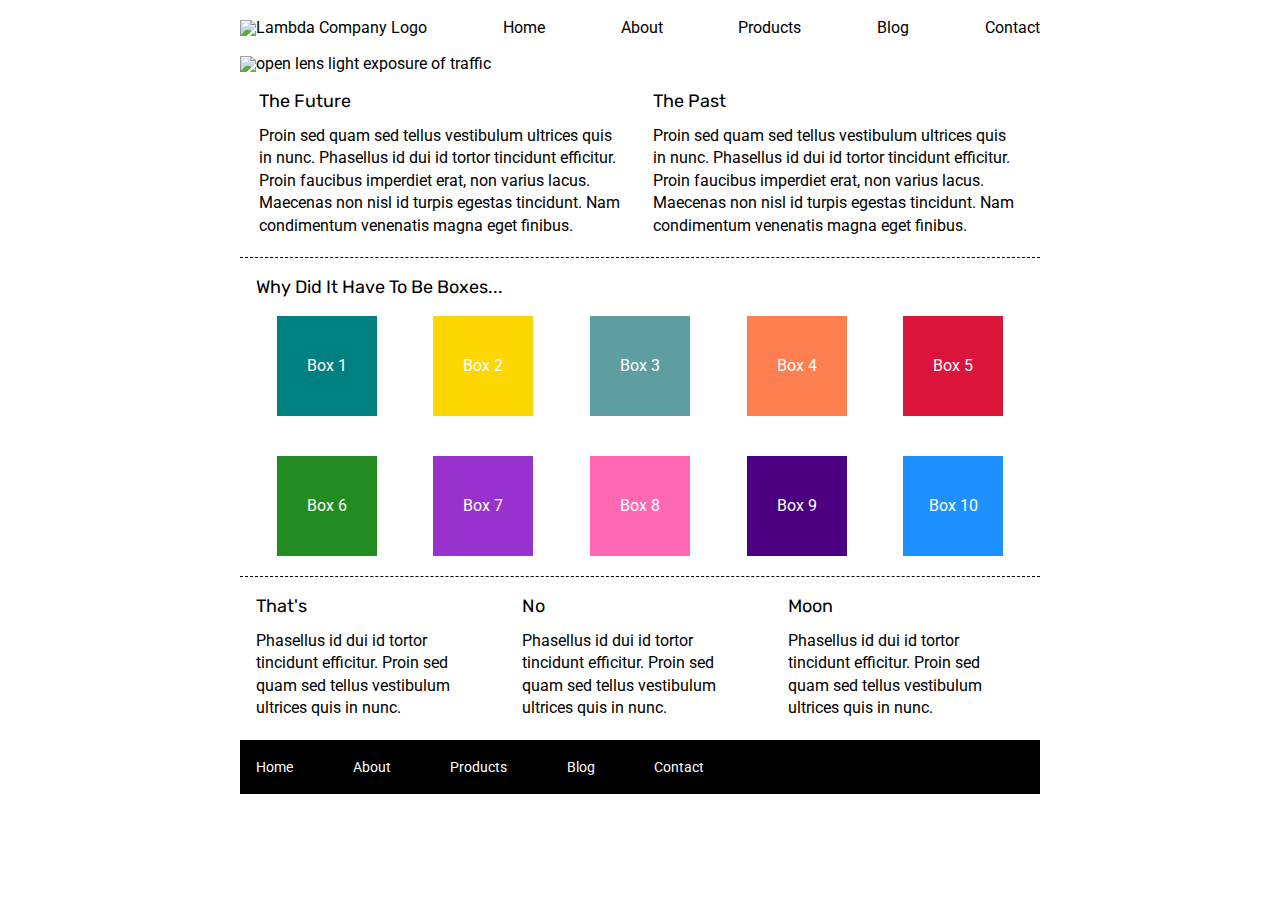
==== index.html @ 4c3def70 "Added Navigation and Header Image to index.html, Styled Navigation, Header, and Boxes on index.css" ====
<!doctype html>

<html lang="en">
<head>
  <meta charset="utf-8">

  <title>Sprint Challenge - Home</title>

  <link href="https://fonts.googleapis.com/css?family=Roboto|Rubik" rel="stylesheet">
  <link rel="stylesheet" href="css/index.css">

</head>

<body>
    <div class="container">
      <header>
        <nav>
          <a href="#"><img src="img/lambda-black.png" alt="Lambda Company Logo"></a>
          <a href="#">Home</a>
          <a href="about.html">About</a>
          <a href="#">Products</a>
          <a href="#">Blog</a>
          <a href="#">Contact</a>
        </nav>

        <img class="header-img" src="img/jumbo.jpg" alt="open lens light exposure of traffic">
      </header>

        <section class="top-content">
            <div class="text-container">
                <h2>The Future</h2>
                <p>Proin sed quam sed tellus vestibulum ultrices quis in nunc. Phasellus id dui id tortor tincidunt efficitur. Proin faucibus imperdiet erat, non varius lacus. Maecenas non nisl id turpis egestas tincidunt. Nam condimentum venenatis magna eget finibus.</p>
            </div>
            <div class="text-container">
                <h2>The Past</h2>
                <p>Proin sed quam sed tellus vestibulum ultrices quis in nunc. Phasellus id dui id tortor tincidunt efficitur. Proin faucibus imperdiet erat, non varius lacus. Maecenas non nisl id turpis egestas tincidunt. Nam condimentum venenatis magna eget finibus.</p>
            </div>
        </section>

        <section class="middle-content">

            <h2>Why Did It Have To Be Boxes...</h2>

            <div class="boxes">
                <div id="box1" class="box">Box 1</div>
                <div id="box2" class="box">Box 2</div>
                <div id="box3" class="box">Box 3</div>
                <div id="box4" class="box">Box 4</div>
                <div id="box5" class="box">Box 5</div>
                <div id="box6" class="box">Box 6</div>
                <div id="box7" class="box">Box 7</div>
                <div id="box8" class="box">Box 8</div>
                <div id="box9" class="box">Box 9</div>
                <div id="box10" class="box">Box 10</div>
            </div>

        </section>

        <section class="bottom-content">

            <div class="text-container">
                <h2>That's</h2>
                <p>Phasellus id dui id tortor tincidunt efficitur. Proin sed quam sed tellus vestibulum ultrices quis in nunc.</p>
            </div>
            <div class="text-container">
                <h2>No</h2>
                <p>Phasellus id dui id tortor tincidunt efficitur. Proin sed quam sed tellus vestibulum ultrices quis in nunc.</p>
            </div>
            <div class="text-container">
                <h2>Moon</h2>
                <p>Phasellus id dui id tortor tincidunt efficitur. Proin sed quam sed tellus vestibulum ultrices quis in nunc.</p>
            </div>

        </section>

        <footer>
            <nav>
                <a href="#">Home</a>
                <a href="#">About</a>
                <a href="#">Products</a>
                <a href="#">Blog</a>
                <a href="#">Contact</a>
            </nav>
        </footer>
    </div><!-- container -->
</body>
</html>
---- css/index.css ----
/* http://meyerweb.com/eric/tools/css/reset/
   v2.0 | 20110126
   License: none (public domain)
*/

html, body, div, span, applet, object, iframe,
h1, h2, h3, h4, h5, h6, p, blockquote, pre,
a, abbr, acronym, address, big, cite, code,
del, dfn, em, img, ins, kbd, q, s, samp,
small, strike, strong, sub, sup, tt, var,
b, u, i, center,
dl, dt, dd, ol, ul, li,
fieldset, form, label, legend,
table, caption, tbody, tfoot, thead, tr, th, td,
article, aside, canvas, details, embed,
figure, figcaption, footer, header, hgroup,
menu, nav, output, ruby, section, summary,
time, mark, audio, video {
	margin: 0;
	padding: 0;
	border: 0;
	font-size: 100%;
	font: inherit;
	vertical-align: baseline;
}
/* HTML5 display-role reset for older browsers */
article, aside, details, figcaption, figure,
footer, header, hgroup, menu, nav, section {
	display: block;
}
body {
	line-height: 1;
}
ol, ul {
	list-style: none;
}
blockquote, q {
	quotes: none;
}
blockquote:before, blockquote:after,
q:before, q:after {
	content: '';
	content: none;
}
table {
	border-collapse: collapse;
	border-spacing: 0;
}

* {
    box-sizing: border-box;
}

html, body {
    height: 100%;
    font-family: 'Roboto', sans-serif;
}

h1, h2, h3, h4, h5 {
    font-size: 18px;
    margin-bottom: 15px;
    font-family: 'Rubik', sans-serif;
}

p {
    line-height: 1.4;
}

.container {
    width: 800px;
    margin: 0 auto;
}

nav {
	display: flex;
	flex-direction: row;
	justify-content: space-between;
	align-items: flex-end;
	margin: 20px 0;
}

nav a {
	color: black;
	text-decoration: none;
}

nav a:hover {
	color: #7C7C7C;
}

.header-img {
	margin-bottom: 20px;
}

.top-content {
    display: flex;
    flex-wrap: wrap;
    justify-content: space-evenly;
    margin-bottom: 20px;
    border-bottom: 1px dashed black;
}

.top-content .text-container {
    width: 48%;
    padding: 0 1%;
    padding-bottom: 20px;
}

.middle-content {
    margin-bottom: 20px;
    border-bottom: 1px dashed black;
}

.middle-content h2 {
    padding: 0 2%;
    margin-bottom: 0;
}

.middle-content .boxes {
    display: flex;
    flex-wrap: wrap;
    justify-content: space-evenly;
}

.middle-content .boxes .box {
    width: 12.5%;
    height: 100px;
    background: black;
    margin: 20px 2.5%;
    color: white;
    display: flex;
    align-items: center;
    justify-content: center;
}

#box1 {
	background-color: teal;
}

#box2 {
	background-color: gold;
}

#box3 {
	background-color: cadetblue;
}

#box4 {
	background-color: coral;
}

#box5 {
	background-color: crimson;
}

#box6 {
	background-color: forestgreen;
}

#box7 {
	background-color: darkorchid;
}

#box8 {
	background-color: hotpink;
}

#box9 {
	background-color: indigo;
}

#box10 {
	background-color: dodgerblue;
}

.bottom-content {
    display: flex;
    margin: 0 2% 20px;
    justify-content: space-around;
}

.bottom-content .text-container {
    padding-right: 4%;
}

.bottom-content .text-container:last-child {
    padding-right: 0;
}

footer {
    width: 100%;
    background: black;
}

footer nav {
    width: 60%;
    display: flex;
    justify-content: space-between;
    align-items: center;
    padding: 20px 2%;
    font-size: 14px;
}

footer nav a {
    color: white;
    text-decoration: none;
}
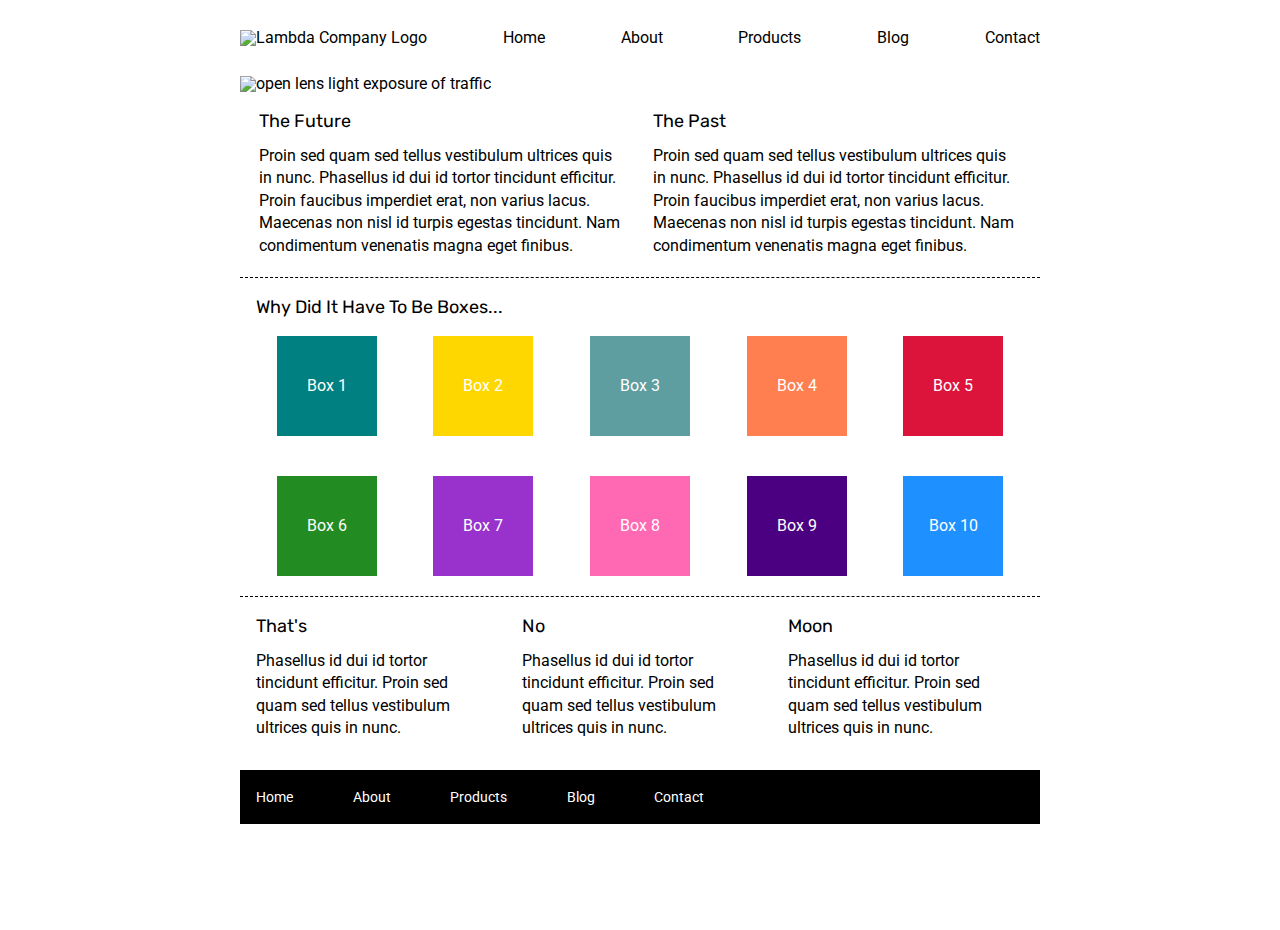
==== commit ad3e5f5a: "Added Contact Page - contact.html, Along with stylying for the contact page - index.css, Added navig" ====
--- a/index.html
+++ b/index.html
@@ -15,12 +15,12 @@
     <div class="container">
       <header>
         <nav>
-          <a href="#"><img src="img/lambda-black.png" alt="Lambda Company Logo"></a>
-          <a href="#">Home</a>
+          <a href="index.html"><img src="img/lambda-black.png" alt="Lambda Company Logo"></a>
+          <a href="index.html">Home</a>
           <a href="about.html">About</a>
           <a href="#">Products</a>
           <a href="#">Blog</a>
-          <a href="#">Contact</a>
+          <a href="contact.html">Contact</a>
         </nav>
 
         <img class="header-img" src="img/jumbo.jpg" alt="open lens light exposure of traffic">
@@ -75,11 +75,11 @@
 
         <footer>
             <nav>
-                <a href="#">Home</a>
-                <a href="#">About</a>
+                <a href="index.html">Home</a>
+                <a href="about.html">About</a>
                 <a href="#">Products</a>
                 <a href="#">Blog</a>
-                <a href="#">Contact</a>
+                <a href="contact.html">Contact</a>
             </nav>
         </footer>
     </div><!-- container -->
--- a/css/index.css
+++ b/css/index.css
@@ -22,6 +22,7 @@
 	font-size: 100%;
 	font: inherit;
 	vertical-align: baseline;
+	outline: 0;
 }
 /* HTML5 display-role reset for older browsers */
 article, aside, details, figcaption, figure,
@@ -76,7 +77,7 @@
 	flex-direction: row;
 	justify-content: space-between;
 	align-items: flex-end;
-	margin: 20px 0;
+	margin: 30px 0;
 }
 
 nav a {
@@ -187,6 +188,133 @@
     padding-right: 0;
 }
 
+/* ----- About Page ----- */
+
+.about-content {
+	padding-bottom: 20px;
+	border-bottom: 1px dashed black;
+}
+
+.card-container {
+	display: flex;
+	flex-direction: row;
+	flex-wrap: wrap;
+	justify-content: space-around;
+	margin-bottom: 20px;
+}
+
+.card-container .card {
+	display: flex;
+	flex-direction: column;
+	width: 45%;
+	border-bottom: 1px dashed black;
+	margin: 20px 0;
+}
+
+.card-container .card img {
+	margin-bottom: 10px;
+}
+
+.card-container .card p, button {
+	margin-bottom: 20px;
+}
+
+.card-container .card button {
+	width: 100px;
+	height: 30px;
+	border: 2px solid black;
+	border-radius: 5px;
+	font-family: inherit;
+	font-weight: bold;
+	font-size: 12px;
+}
+
+.card-container .card button:hover {
+	color: white;
+	background-color: black;
+	cursor: pointer;
+}
+
+.work-content {
+	margin-bottom: 50px;
+}
+
+/* ----- Contact Page ----- */
+
+.main {
+	margin-top: 50px;
+}
+
+.main .contact-form-container {
+	display: flex;
+  flex-direction: column;
+  justify-content: center;
+	align-content: center;
+	padding-bottom: 50px;
+}
+
+main .contact-form {
+	display: flex;
+	flex-direction: column;
+	flex-wrap: nowrap;
+	width: 384px;
+	height: 450px;
+	border: 1px solid #f5f5f5;
+	-webkit-box-shadow: 10px 10px 59px -24px rgba(0,0,0,0.75);
+	-moz-box-shadow: 10px 10px 59px -24px rgba(0,0,0,0.75);
+	box-shadow: 10px 10px 59px -24px rgba(0,0,0,0.75);
+}
+
+main form input, select {
+	margin-bottom: 20px;
+	height: 40px;
+	font-size: 15px;
+}
+
+main form input, select, textarea {
+	align-self: center;
+	width: 90%;
+}
+
+main form label {
+	align-self: center;
+	width: 90%;
+	margin-bottom: 5px;
+}
+
+main form label:first-child {
+	margin-top: 20px;
+}
+
+main form input:focus, textarea:focus {
+	background-color: #DCDDDE;
+}
+
+input, textarea, select {
+    outline: 0;
+}
+
+.contact-form .submit {
+	width: 90%;
+	height: 30px;
+	border: 2px solid black;
+	border-radius: 5px;
+	font-family: inherit;
+	font-weight: bold;
+	font-size: 12px;
+	margin-top: 20px;
+}
+
+.contact-form .submit:hover {
+	color: white;
+	background-color: black;
+	cursor: pointer;
+}
+
+
+
+/* ----- End of Main Content Stylying ----- */
+
 footer {
     width: 100%;
     background: black;
